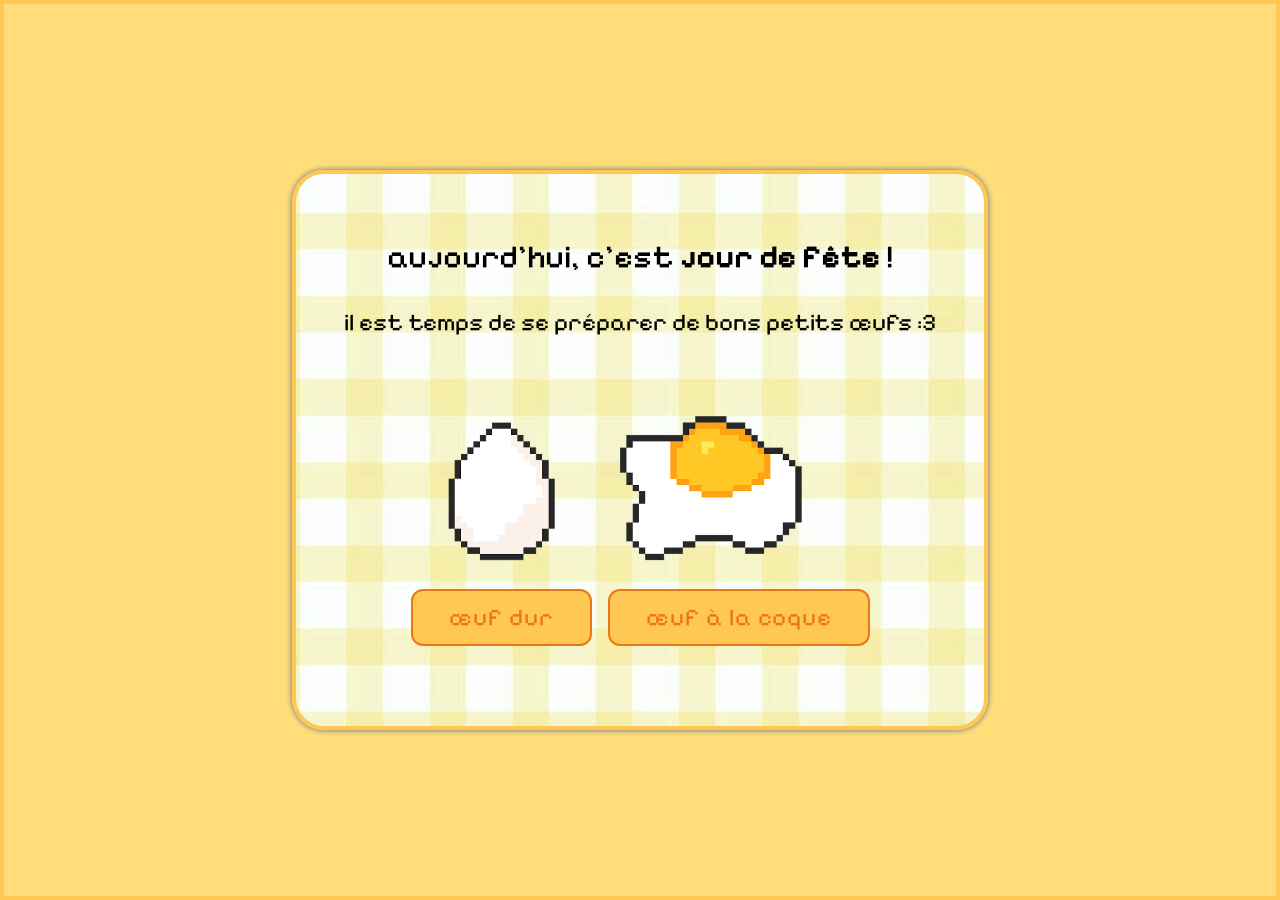
==== index.html @ e808c2b1 "Update and rename menu.html to index.html" ====
<!DOCTYPE html>
<html lang="en">
<head>
    <meta charset="UTF-8">
    <meta name="viewport" content="width=device-width, initial-scale=1.0">
    <title>jour de fête</title>
    <link rel="stylesheet" href="style.css">
        <style>
            @import url('https://fonts.googleapis.com/css2?family=Pixelify+Sans:wght@400..700&display=swap');
        </style>
    <link rel="icon" href="poussin-coque.png" type="image/png">
</head>
<body>

     <div class="container">
        <h1 class="title">aujourd'hui, c'est <b>jour de fête</b> !</h1>
        <p class="text">il est temps de se préparer de bons petits œufs :3</p>

        <div class="menu">
            <img src="menu-dur.png" height="200">
            <img src="menu-coque.png" height="200">

            <div class="button-menu">
            <a href="dur.html"><button id="dur">œuf dur</button></a>
            <a href="coque.html"><button id="coque">œuf à la coque</button></a>
            </div>
        </div>

    
</body>
</html>
---- style.css ----
* {
    margin: 0;
    padding: 0;
    box-sizing: border-box;
    font-family: "Pixelify Sans", sans-serif;
}

body{
    min-height: 100vh;
    background-color: #FFDD79;
    display: flex;
    align-items: center;
    justify-content: center;
    border-style: solid;
    border-color:#FFC754;
    border-width: 0.3em;
}

.menu{
    align-items: center;
    justify-content: center;
    padding: 1em 2em;
}

.button-menu{
    display: flex;
    gap: 1em;
}

.container{
    display: flex;
    flex-direction: column;
    align-items: center;
    justify-content: center;
    gap: 2em;
    color: black;
    background-image: url("background.jpg");
    border-style: solid;
    border-width: 0.3em;
    border-color: #FFC754;
    border-radius: 2em;
    padding: 4em 3em;
    box-shadow: 0px 0px 5px 1px #888888;;
}

.title{
    font-size: 2em;
    font-weight: 500;
    text-align: center;
}

.text{
    font-size: 1.5em;
    text-align: center;
}

.timer{
    font-size: 6em;
    font-weight: 500;
}

.button-wrapper{
    display: flex;
    gap: 1em;
}

button{
    font-size: 1.5em;
    font-weight: 400;
    letter-spacing: 1px;
    padding: 0.5em 1.5em;
    border-radius: 0.5em;
    border-style: solid;
    border-color: #ED7614;
    border-width: 0.1em;
    background-color: #FFC754;
    color: #ED7614;
    cursor: pointer;
    transition: 0.2 ease-in-out;
}
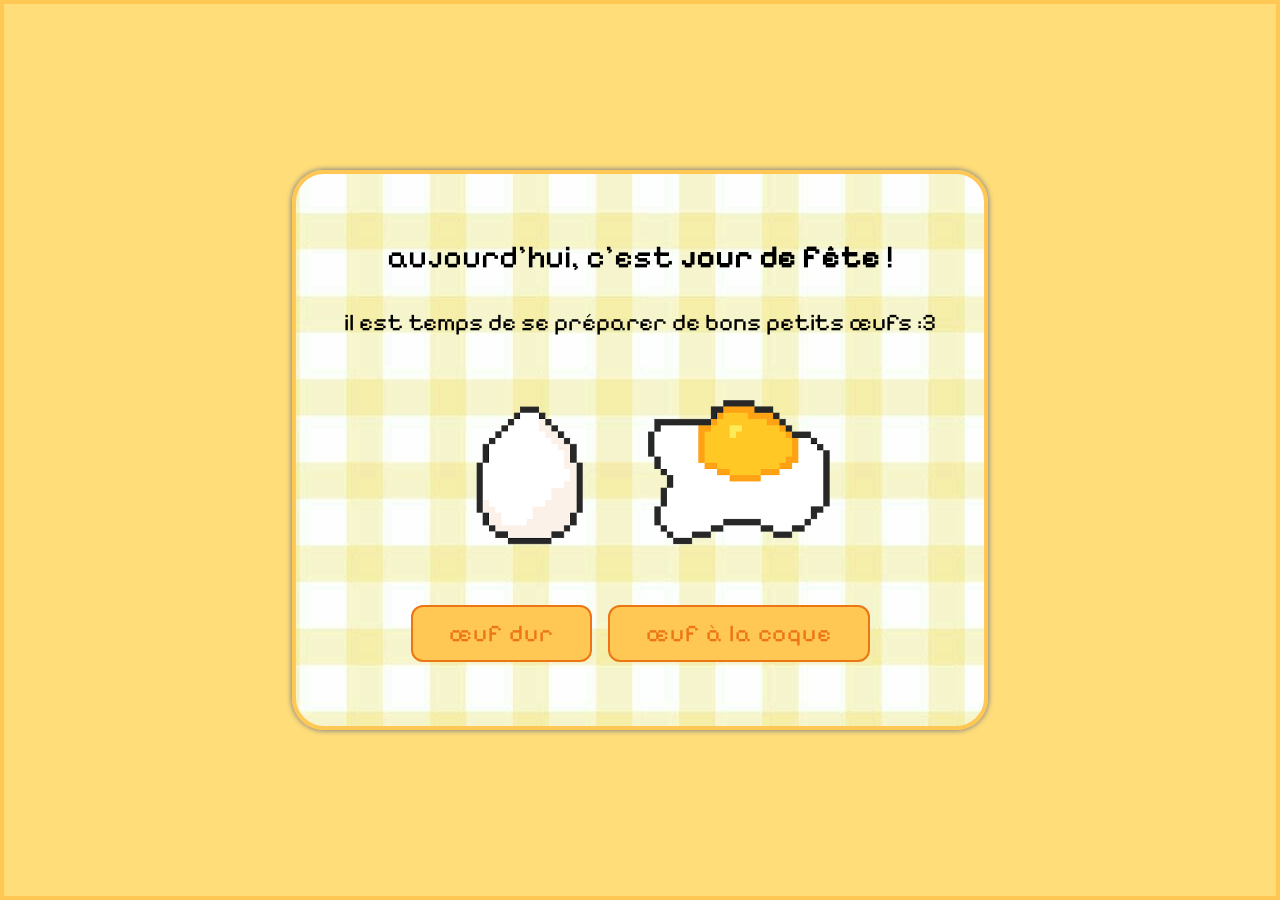
==== commit d53a88da: "Update index.html" ====
--- a/index.html
+++ b/index.html
@@ -19,7 +19,9 @@
         <div class="menu">
             <img src="menu-dur.png" height="200">
             <img src="menu-coque.png" height="200">
+        </div>
 
+        <div class="menu">
             <div class="button-menu">
             <a href="dur.html"><button id="dur">œuf dur</button></a>
             <a href="coque.html"><button id="coque">œuf à la coque</button></a>
--- a/style.css
+++ b/style.css
@@ -19,7 +19,7 @@
 .menu{
     align-items: center;
     justify-content: center;
-    padding: 1em 2em;
+    gap: 2em;
 }
 
 .button-menu{
@@ -77,4 +77,4 @@
     color: #ED7614;
     cursor: pointer;
     transition: 0.2 ease-in-out;
-}+}
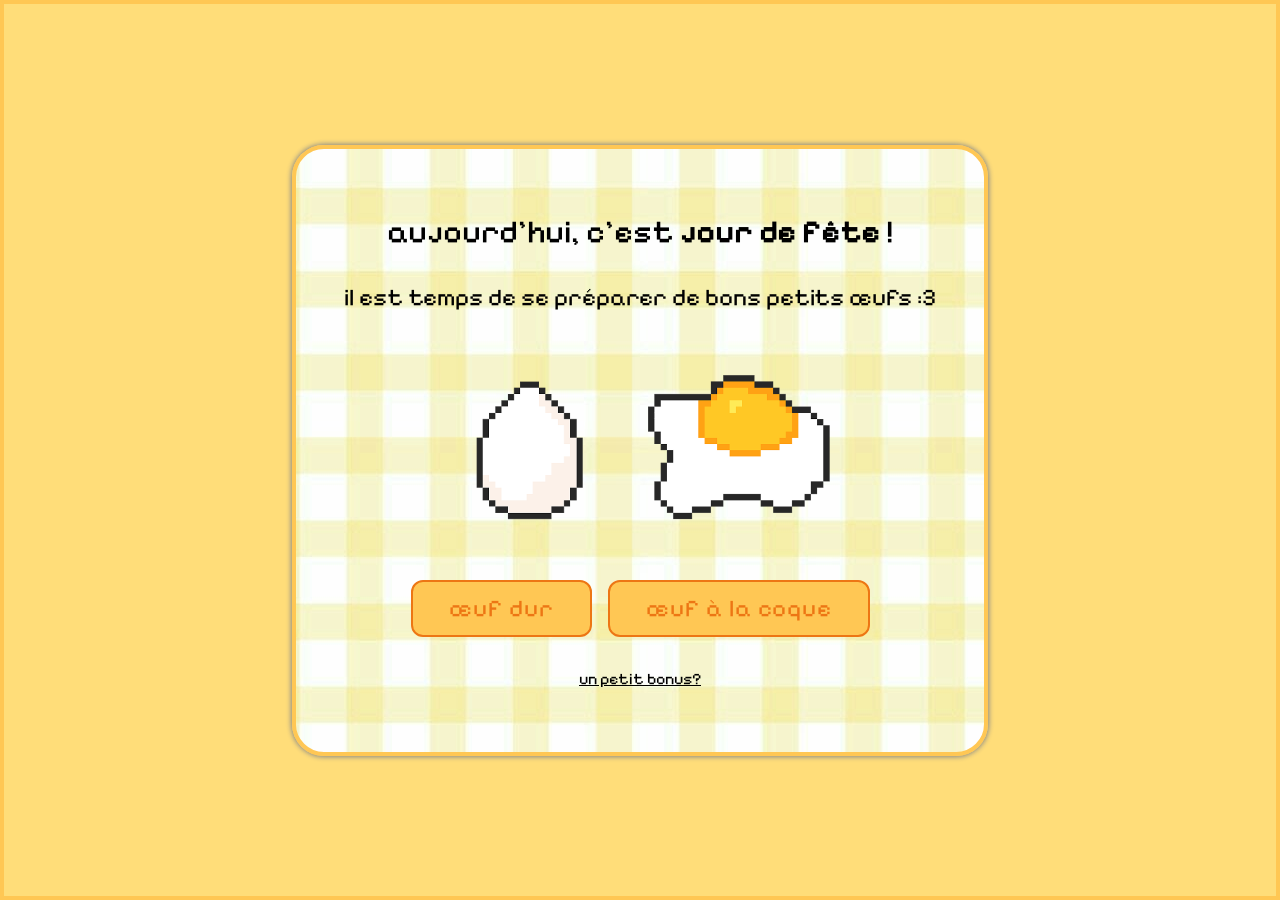
==== commit 0d6c773d: "Add files via upload" ====
--- a/index.html
+++ b/index.html
@@ -28,6 +28,10 @@
             </div>
         </div>
 
+        <div class="bonus">
+        <a href="frog.html" style="color: black"><p>un petit bonus?</p></a>
+        </div>
+
     
 </body>
-</html>
+</html>
--- a/style.css
+++ b/style.css
@@ -40,7 +40,8 @@
     border-color: #FFC754;
     border-radius: 2em;
     padding: 4em 3em;
-    box-shadow: 0px 0px 5px 1px #888888;;
+    box-shadow: 0px 0px 5px 1px #888888;
+    margin: 2rem;
 }
 
 .title{
@@ -55,8 +56,9 @@
 }
 
 .timer{
+    font-family: Lucida Sans Typewriter;
     font-size: 6em;
-    font-weight: 500;
+    font-weight: 400;
 }
 
 .button-wrapper{
@@ -70,11 +72,32 @@
     letter-spacing: 1px;
     padding: 0.5em 1.5em;
     border-radius: 0.5em;
-    border-style: solid;
-    border-color: #ED7614;
+    border: solid, #ED7614;
     border-width: 0.1em;
     background-color: #FFC754;
     color: #ED7614;
     cursor: pointer;
     transition: 0.2 ease-in-out;
 }
+
+.popup{ 
+    display: none;
+    position: fixed;
+    flex-direction: column;
+    align-items: center;
+    justify-content: center; 
+    text-align: center;
+    background-color: #FFDD79; 
+    padding: 3rem; 
+    border: solid, #FFC754;
+    border-width: 0.3em;
+    box-shadow: 0px 0px 5px 1px #888888;
+    border-radius: 2em;
+}
+
+@media screen and (max-width: 600px) {
+    .button-wrapper {
+        flex-direction: column;
+    }
+}
+
